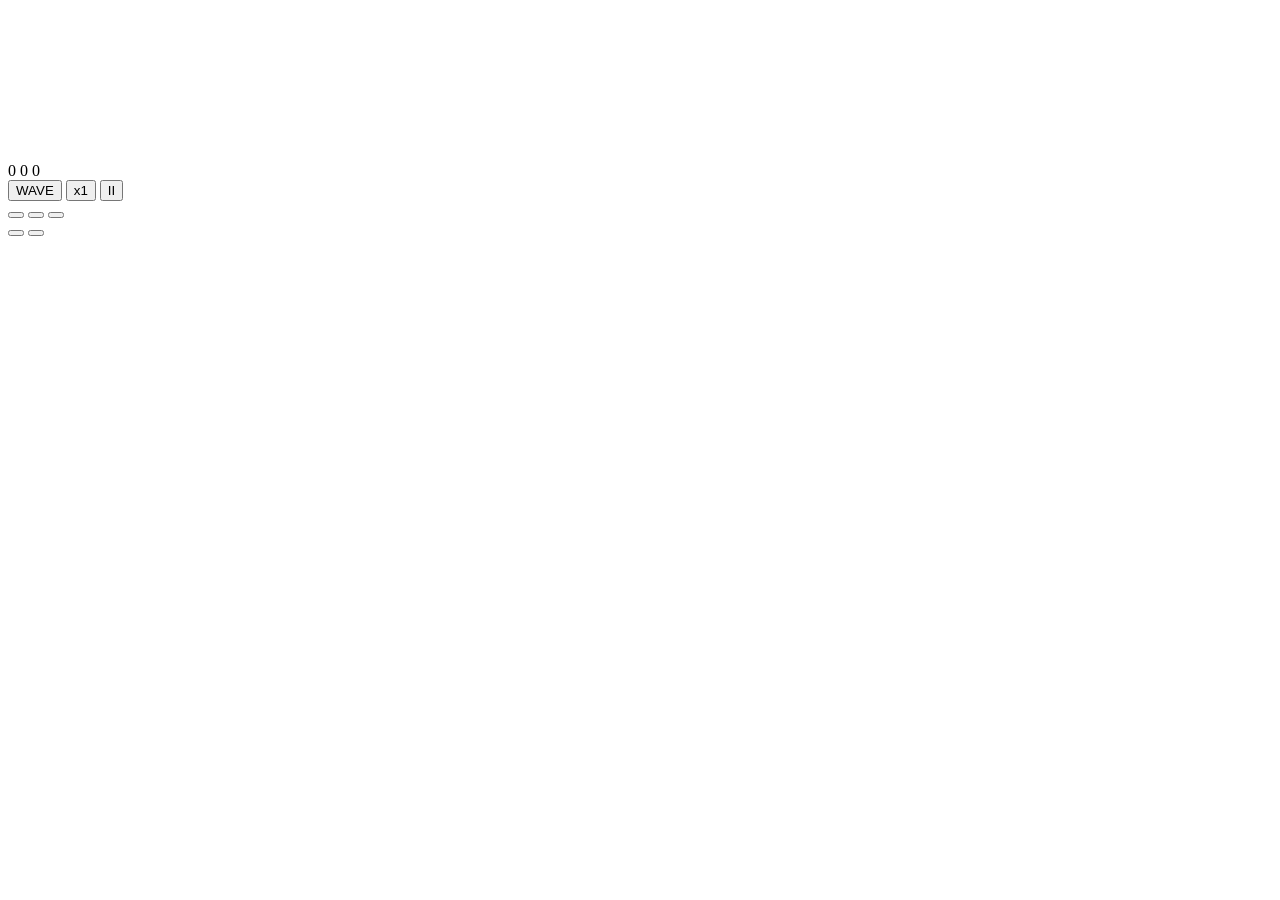
==== index.html @ fbb221e4 "step 8: write_file /home/agent/work/index.html" ====
<!doctype html>
<html lang="en">
<head>
<meta charset="utf-8">
<meta name="viewport" content="width=device-width, initial-scale=1, viewport-fit=cover">
<meta name="theme-color" content="#0b0e22">
<title>TD Gwen</title>
<link rel="manifest" href="manifest.json">
<link rel="icon" href="icons/icon-192.png">
<link rel="apple-touch-icon" href="icons/icon-192.png">
<link rel="stylesheet" href="css/style.css">
</head>
<body>
<div id="app">
  <canvas id="game-canvas"></canvas>

  <div id="hud">
    <span id="hud-gold">0</span>
    <span id="hud-lives">0</span>
    <span id="hud-wave">0</span>
  </div>

  <div id="controls">
    <button id="btn-next">WAVE</button>
    <button id="btn-speed">x1</button>
    <button id="btn-pause">II</button>
  </div>

  <div id="dock"></div>

  <div id="panel">
    <div id="panel-title"></div>
    <div id="panel-stats"></div>
    <div id="panel-actions">
      <button id="btn-buy"></button>
      <button id="btn-upgrade"></button>
      <button id="btn-sell"></button>
    </div>
  </div>

  <div id="overlay">
    <div id="overlay-title"></div>
    <div id="overlay-sub"></div>
    <button id="btn-start"></button>
    <button id="btn-again"></button>
  </div>

  <div id="toast"></div>
</div>
<script type="module" src="src/main.js"></script>
</body>
</html>
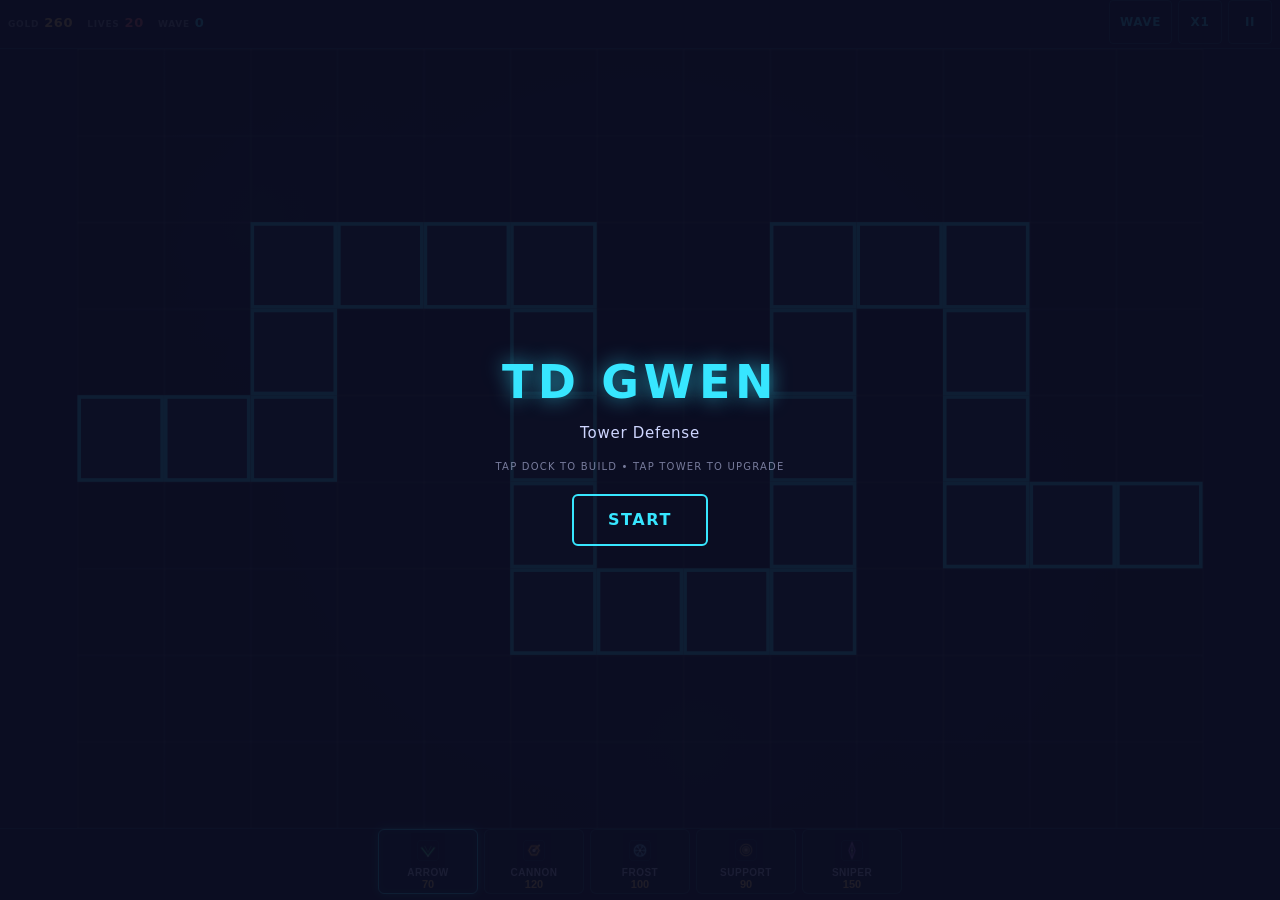
==== commit dee53915: "ui: responsive HUD/dock/panel/toasts + touch" ====
--- a/index.html
+++ b/index.html
@@ -2,8 +2,12 @@
 <html lang="en">
 <head>
 <meta charset="utf-8">
-<meta name="viewport" content="width=device-width, initial-scale=1, viewport-fit=cover">
+<meta name="viewport" content="width=device-width, initial-scale=1, maximum-scale=1, user-scalable=no, viewport-fit=cover">
 <meta name="theme-color" content="#0b0e22">
+<meta name="mobile-web-app-capable" content="yes">
+<meta name="apple-mobile-web-app-capable" content="yes">
+<meta name="apple-mobile-web-app-status-bar-style" content="black-translucent">
+<meta name="apple-mobile-web-app-title" content="TD Gwen">
 <title>TD Gwen</title>
 <link rel="manifest" href="manifest.json">
 <link rel="icon" href="icons/icon-192.png">
@@ -12,21 +16,24 @@
 </head>
 <body>
 <div id="app">
+  <div id="topbar">
+    <div id="hud">
+      <span class="hud-stat"><span class="hud-label">Gold</span><span id="hud-gold">0</span></span>
+      <span class="hud-stat"><span class="hud-label">Lives</span><span id="hud-lives">0</span></span>
+      <span class="hud-stat"><span class="hud-label">Wave</span><span id="hud-wave">0</span></span>
+    </div>
+    <div id="controls">
+      <button id="btn-next">WAVE</button>
+      <button id="btn-speed">x1</button>
+      <button id="btn-pause">II</button>
+    </div>
+  </div>
+
   <canvas id="game-canvas"></canvas>
 
-  <div id="hud">
-    <span id="hud-gold">0</span>
-    <span id="hud-lives">0</span>
-    <span id="hud-wave">0</span>
+  <div id="bottom-bar">
+    <div id="dock"></div>
   </div>
-
-  <div id="controls">
-    <button id="btn-next">WAVE</button>
-    <button id="btn-speed">x1</button>
-    <button id="btn-pause">II</button>
-  </div>
-
-  <div id="dock"></div>
 
   <div id="panel">
     <div id="panel-title"></div>
@@ -41,6 +48,7 @@
   <div id="overlay">
     <div id="overlay-title"></div>
     <div id="overlay-sub"></div>
+    <div id="overlay-hint">TAP DOCK TO BUILD &bull; TAP TOWER TO UPGRADE</div>
     <button id="btn-start"></button>
     <button id="btn-again"></button>
   </div>
--- a/css/style.css
+++ b/css/style.css
@@ -0,0 +1,258 @@
+/* TD Gwen — neon vector on dark indigo. Responsive portrait + landscape. */
+:root {
+  --bg: #0b0e22;
+  --panel: rgba(13, 16, 38, .85);
+  --border: rgba(55, 230, 255, .25);
+  --accent: #37e6ff;
+  --gold: #ffd166;
+  --danger: #ff6b6b;
+}
+
+* { box-sizing: border-box; margin: 0; padding: 0; }
+
+html, body {
+  height: 100%;
+  background: var(--bg);
+  color: #e8ecff;
+  font-family: system-ui, sans-serif;
+  overflow: hidden;
+  user-select: none;
+  -webkit-user-select: none;
+  -webkit-tap-highlight-color: transparent;
+}
+
+#app { position: fixed; inset: 0; display: flex; flex-direction: column; }
+
+/* ---- top bar (HUD + controls) ------------------------------------------- */
+#topbar {
+  display: flex;
+  align-items: stretch;
+  gap: 8px;
+  padding: env(safe-area-inset-top) 8px 4px;
+  background: var(--panel);
+  border-bottom: 1px solid var(--border);
+  z-index: 4;
+}
+
+#hud {
+  flex: 1;
+  display: flex;
+  gap: 14px;
+  align-items: center;
+  min-width: 0;
+  font-weight: bold;
+  letter-spacing: .05em;
+  text-transform: uppercase;
+  font-size: 13px;
+}
+.hud-stat { display: inline-flex; align-items: baseline; gap: 5px; white-space: nowrap; }
+.hud-label { font-size: 9px; opacity: .55; letter-spacing: .08em; }
+#hud-gold { color: var(--gold); }
+#hud-lives { color: var(--danger); }
+#hud-wave { color: var(--accent); }
+
+#controls {
+  display: flex;
+  gap: 6px;
+  align-items: center;
+}
+#controls button {
+  background: transparent;
+  border: 1px solid var(--border);
+  color: var(--accent);
+  font-family: inherit;
+  font-weight: bold;
+  letter-spacing: .05em;
+  text-transform: uppercase;
+  font-size: 12px;
+  min-height: 44px;
+  min-width: 44px;
+  padding: 4px 10px;
+  border-radius: 4px;
+  cursor: pointer;
+  touch-action: manipulation;
+}
+#controls button:active { background: rgba(55, 230, 255, .15); }
+#btn-next { color: var(--gold); border-color: rgba(255, 209, 102, .4); }
+#btn-next:disabled { opacity: .4; }
+
+/* ---- canvas --------------------------------------------------------------- */
+#game-canvas {
+  flex: 1;
+  width: 100%;
+  min-height: 0;
+  touch-action: none;
+  display: block;
+}
+
+/* ---- bottom bar (dock) ---------------------------------------------------- */
+#bottom-bar {
+  padding: 0 8px calc(env(safe-area-inset-bottom) + 6px);
+  background: var(--panel);
+  border-top: 1px solid var(--border);
+  z-index: 4;
+}
+
+#dock {
+  display: flex;
+  gap: 6px;
+  justify-content: center;
+}
+.dock-btn {
+  position: relative;
+  flex: 1 1 0;
+  max-width: 76px;
+  min-width: 56px;
+  min-height: 58px;
+  background: rgba(255, 255, 255, .03);
+  border: 1px solid var(--border);
+  border-radius: 6px;
+  padding: 3px 2px;
+  cursor: pointer;
+  touch-action: manipulation;
+  display: flex;
+  flex-direction: column;
+  align-items: center;
+  justify-content: center;
+  gap: 1px;
+  transition: border-color .1s, box-shadow .1s;
+}
+.dock-name { font-size: 10px; font-weight: bold; letter-spacing: .05em; text-transform: uppercase; color: #cfd6ff; line-height: 1; }
+.dock-cost { color: var(--gold); font-size: 11px; font-weight: bold; line-height: 1; }
+.dock-btn canvas { width: 34px; height: 34px; display: block; }
+.dock-btn.selected {
+  border-color: var(--accent);
+  box-shadow: 0 0 10px rgba(55, 230, 255, .5), inset 0 0 6px rgba(55, 230, 255, .15);
+  background: rgba(55, 230, 255, .08);
+}
+.dock-btn.disabled { opacity: .4; }
+.dock-btn.disabled .dock-cost { color: var(--danger); }
+
+/* ---- tower panel ------------------------------------------------------------ */
+#panel {
+  position: absolute;
+  left: 8px;
+  top: 64px;
+  width: 168px;
+  background: var(--panel);
+  border: 1px solid var(--border);
+  border-radius: 6px;
+  padding: 10px;
+  display: none;
+  z-index: 6;
+  backdrop-filter: blur(4px);
+}
+#panel.visible { display: block; }
+#panel.side-right { left: auto; right: 8px; }
+#panel-title { font-weight: bold; letter-spacing: .05em; text-transform: uppercase; color: var(--accent); font-size: 13px; margin-bottom: 4px; }
+#panel-stats { font-size: 11px; line-height: 1.6; margin-bottom: 8px; color: #cfd6ff; }
+#panel-actions { display: flex; flex-direction: column; gap: 4px; }
+#panel-actions button {
+  background: transparent;
+  border: 1px solid var(--border);
+  color: #e8ecff;
+  font-family: inherit;
+  font-weight: bold;
+  font-size: 11px;
+  letter-spacing: .05em;
+  text-transform: uppercase;
+  min-height: 40px;
+  padding: 5px;
+  border-radius: 4px;
+  cursor: pointer;
+  touch-action: manipulation;
+}
+#panel-actions button:disabled { opacity: .4; cursor: default; }
+#btn-upgrade:not(:disabled) { color: var(--accent); }
+#btn-sell { color: var(--gold); }
+
+/* ---- overlay ----------------------------------------------------------------- */
+#overlay {
+  position: absolute;
+  inset: 0;
+  background: rgba(11, 14, 34, .92);
+  display: none;
+  flex-direction: column;
+  align-items: center;
+  justify-content: center;
+  gap: 12px;
+  z-index: 10;
+  padding: 16px;
+  text-align: center;
+}
+#overlay.visible { display: flex; }
+#overlay-title {
+  font-size: clamp(30px, 8vw, 46px);
+  font-weight: bold;
+  letter-spacing: .1em;
+  color: var(--accent);
+  text-shadow: 0 0 20px rgba(55, 230, 255, .6);
+}
+#overlay-sub { color: #cfd6ff; font-size: 15px; letter-spacing: .05em; line-height: 1.6; }
+#overlay-hint {
+  font-size: 10px;
+  letter-spacing: .12em;
+  text-transform: uppercase;
+  color: rgba(207, 214, 255, .55);
+  margin-top: 4px;
+}
+#btn-start, #btn-again {
+  margin-top: 10px;
+  background: transparent;
+  border: 2px solid var(--accent);
+  color: var(--accent);
+  font-family: inherit;
+  font-weight: bold;
+  font-size: 16px;
+  letter-spacing: .1em;
+  text-transform: uppercase;
+  min-height: 52px;
+  padding: 10px 34px;
+  border-radius: 6px;
+  cursor: pointer;
+  touch-action: manipulation;
+}
+#btn-start:active, #btn-again:active { background: rgba(55, 230, 255, .2); }
+
+/* ---- toast --------------------------------------------------------------------- */
+#toast {
+  position: absolute;
+  bottom: 120px;
+  left: 50%;
+  transform: translateX(-50%);
+  background: var(--panel);
+  border: 1px solid var(--border);
+  color: #fff;
+  font-size: 13px;
+  font-weight: bold;
+  letter-spacing: .05em;
+  padding: 7px 14px;
+  border-radius: 4px;
+  opacity: 0;
+  transition: opacity .2s;
+  pointer-events: none;
+  z-index: 8;
+  white-space: nowrap;
+}
+#toast.show { opacity: 1; }
+
+/* ================= landscape (phone / tablet / desktop) ===================== */
+@media (orientation: landscape) and (max-height: 520px) {
+  #topbar { flex-direction: row; }
+  #hud { font-size: 12px; gap: 12px; }
+  #controls button { min-height: 36px; min-width: 40px; font-size: 11px; }
+  #bottom-bar { padding-bottom: calc(env(safe-area-inset-bottom) + 4px); }
+  .dock-btn { min-height: 52px; max-width: 64px; }
+  .dock-btn canvas { width: 28px; height: 28px; }
+  .dock-name { font-size: 9px; }
+  .dock-cost { font-size: 10px; }
+  #panel { top: 56px; width: 156px; }
+  #toast { bottom: 96px; }
+}
+
+/* wide screens: keep dock centered & compact, panel stays left */
+@media (min-width: 1100px) {
+  #dock { max-width: 560px; margin: 0 auto; }
+  .dock-btn { max-width: 100px; }
+  #panel { width: 190px; }
+}
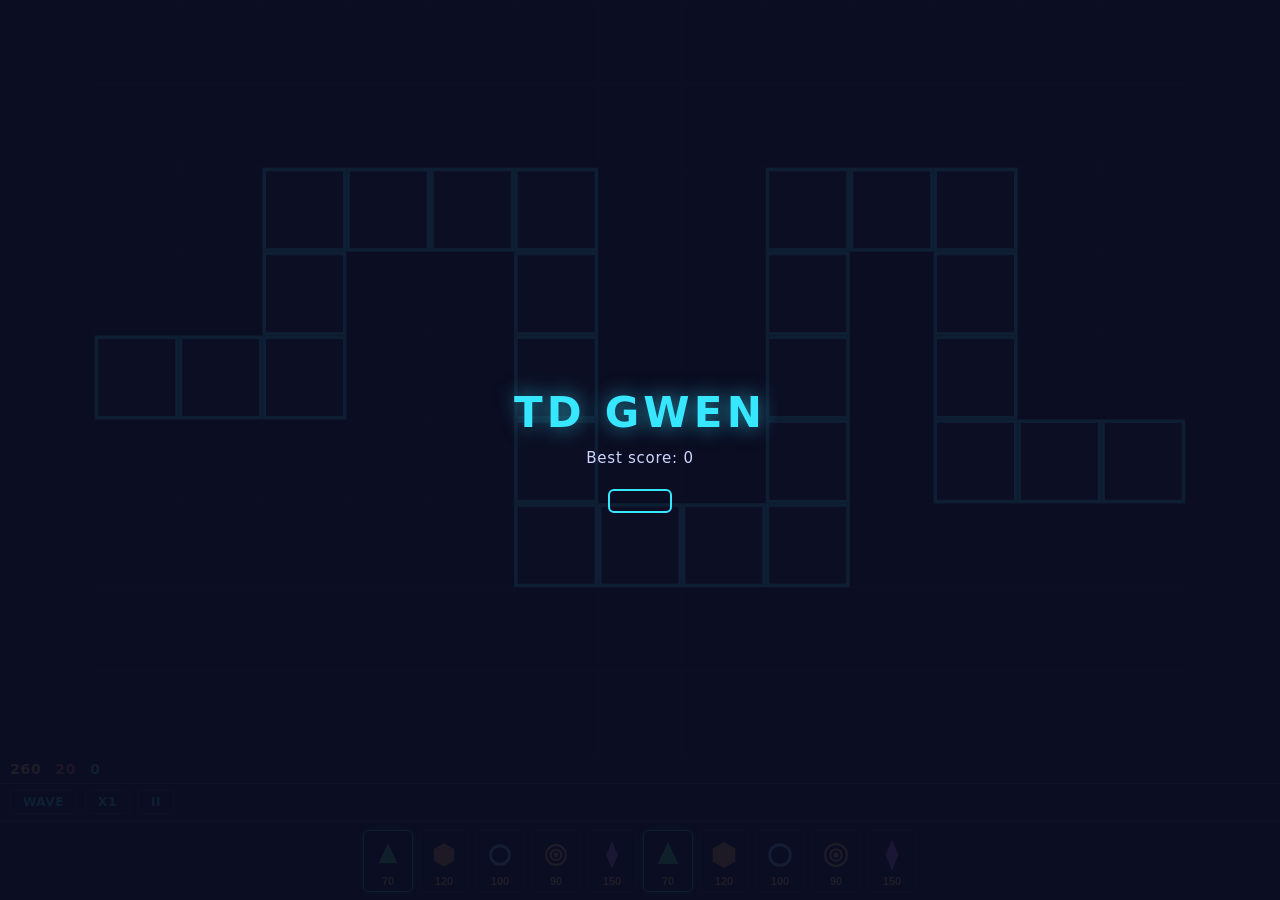
==== commit f08015be: "Merge 41fc937c354ce8e97f7c96503e84b9d49b74febe into d7230fbe8b3061187875a03d1bcf76304a814721" ====
--- a/index.html
+++ b/index.html
@@ -2,12 +2,8 @@
 <html lang="en">
 <head>
 <meta charset="utf-8">
-<meta name="viewport" content="width=device-width, initial-scale=1, maximum-scale=1, user-scalable=no, viewport-fit=cover">
+<meta name="viewport" content="width=device-width, initial-scale=1, viewport-fit=cover">
 <meta name="theme-color" content="#0b0e22">
-<meta name="mobile-web-app-capable" content="yes">
-<meta name="apple-mobile-web-app-capable" content="yes">
-<meta name="apple-mobile-web-app-status-bar-style" content="black-translucent">
-<meta name="apple-mobile-web-app-title" content="TD Gwen">
 <title>TD Gwen</title>
 <link rel="manifest" href="manifest.json">
 <link rel="icon" href="icons/icon-192.png">
@@ -16,24 +12,21 @@
 </head>
 <body>
 <div id="app">
-  <div id="topbar">
-    <div id="hud">
-      <span class="hud-stat"><span class="hud-label">Gold</span><span id="hud-gold">0</span></span>
-      <span class="hud-stat"><span class="hud-label">Lives</span><span id="hud-lives">0</span></span>
-      <span class="hud-stat"><span class="hud-label">Wave</span><span id="hud-wave">0</span></span>
-    </div>
-    <div id="controls">
-      <button id="btn-next">WAVE</button>
-      <button id="btn-speed">x1</button>
-      <button id="btn-pause">II</button>
-    </div>
+  <canvas id="game-canvas"></canvas>
+
+  <div id="hud">
+    <span id="hud-gold">0</span>
+    <span id="hud-lives">0</span>
+    <span id="hud-wave">0</span>
   </div>
 
-  <canvas id="game-canvas"></canvas>
+  <div id="controls">
+    <button id="btn-next">WAVE</button>
+    <button id="btn-speed">x1</button>
+    <button id="btn-pause">II</button>
+  </div>
 
-  <div id="bottom-bar">
-    <div id="dock"></div>
-  </div>
+  <div id="dock"></div>
 
   <div id="panel">
     <div id="panel-title"></div>
@@ -48,7 +41,6 @@
   <div id="overlay">
     <div id="overlay-title"></div>
     <div id="overlay-sub"></div>
-    <div id="overlay-hint">TAP DOCK TO BUILD &bull; TAP TOWER TO UPGRADE</div>
     <button id="btn-start"></button>
     <button id="btn-again"></button>
   </div>
--- a/css/style.css
+++ b/css/style.css
@@ -1,11 +1,10 @@
-/* TD Gwen — neon vector on dark indigo. Responsive portrait + landscape. */
+/* TD Gwen — neon vector on dark indigo. */
 :root {
   --bg: #0b0e22;
   --panel: rgba(13, 16, 38, .85);
   --border: rgba(55, 230, 255, .25);
   --accent: #37e6ff;
   --gold: #ffd166;
-  --danger: #ff6b6b;
 }
 
 * { box-sizing: border-box; margin: 0; padding: 0; }
@@ -18,43 +17,39 @@
   overflow: hidden;
   user-select: none;
   -webkit-user-select: none;
-  -webkit-tap-highlight-color: transparent;
 }
 
 #app { position: fixed; inset: 0; display: flex; flex-direction: column; }
 
-/* ---- top bar (HUD + controls) ------------------------------------------- */
-#topbar {
-  display: flex;
-  align-items: stretch;
-  gap: 8px;
-  padding: env(safe-area-inset-top) 8px 4px;
-  background: var(--panel);
-  border-bottom: 1px solid var(--border);
-  z-index: 4;
+#game-canvas {
+  flex: 1;
+  width: 100%;
+  touch-action: none;
+  display: block;
 }
 
 #hud {
-  flex: 1;
   display: flex;
   gap: 14px;
   align-items: center;
-  min-width: 0;
+  padding: 6px 10px;
+  background: var(--panel);
+  border-bottom: 1px solid var(--border);
   font-weight: bold;
   letter-spacing: .05em;
   text-transform: uppercase;
-  font-size: 13px;
+  font-size: 14px;
 }
-.hud-stat { display: inline-flex; align-items: baseline; gap: 5px; white-space: nowrap; }
-.hud-label { font-size: 9px; opacity: .55; letter-spacing: .08em; }
 #hud-gold { color: var(--gold); }
-#hud-lives { color: var(--danger); }
+#hud-lives { color: #ff6b6b; }
 #hud-wave { color: var(--accent); }
 
 #controls {
   display: flex;
-  gap: 6px;
-  align-items: center;
+  gap: 8px;
+  padding: 6px 10px;
+  background: var(--panel);
+  border-bottom: 1px solid var(--border);
 }
 #controls button {
   background: transparent;
@@ -65,87 +60,53 @@
   letter-spacing: .05em;
   text-transform: uppercase;
   font-size: 12px;
-  min-height: 44px;
-  min-width: 44px;
-  padding: 4px 10px;
+  padding: 4px 12px;
   border-radius: 4px;
   cursor: pointer;
   touch-action: manipulation;
 }
 #controls button:active { background: rgba(55, 230, 255, .15); }
-#btn-next { color: var(--gold); border-color: rgba(255, 209, 102, .4); }
-#btn-next:disabled { opacity: .4; }
-
-/* ---- canvas --------------------------------------------------------------- */
-#game-canvas {
-  flex: 1;
-  width: 100%;
-  min-height: 0;
-  touch-action: none;
-  display: block;
-}
-
-/* ---- bottom bar (dock) ---------------------------------------------------- */
-#bottom-bar {
-  padding: 0 8px calc(env(safe-area-inset-bottom) + 6px);
-  background: var(--panel);
-  border-top: 1px solid var(--border);
-  z-index: 4;
-}
 
 #dock {
   display: flex;
   gap: 6px;
+  padding: 8px 10px;
+  background: var(--panel);
+  border-top: 1px solid var(--border);
   justify-content: center;
 }
 .dock-btn {
   position: relative;
-  flex: 1 1 0;
-  max-width: 76px;
-  min-width: 56px;
-  min-height: 58px;
-  background: rgba(255, 255, 255, .03);
+  background: transparent;
   border: 1px solid var(--border);
   border-radius: 6px;
-  padding: 3px 2px;
+  padding: 4px;
   cursor: pointer;
   touch-action: manipulation;
   display: flex;
   flex-direction: column;
   align-items: center;
-  justify-content: center;
-  gap: 1px;
-  transition: border-color .1s, box-shadow .1s;
 }
-.dock-name { font-size: 10px; font-weight: bold; letter-spacing: .05em; text-transform: uppercase; color: #cfd6ff; line-height: 1; }
-.dock-cost { color: var(--gold); font-size: 11px; font-weight: bold; line-height: 1; }
-.dock-btn canvas { width: 34px; height: 34px; display: block; }
-.dock-btn.selected {
-  border-color: var(--accent);
-  box-shadow: 0 0 10px rgba(55, 230, 255, .5), inset 0 0 6px rgba(55, 230, 255, .15);
-  background: rgba(55, 230, 255, .08);
-}
+.dock-btn canvas { width: 40px; height: 40px; }
+.dock-cost { color: var(--gold); font-size: 11px; font-weight: bold; }
+.dock-btn.selected { border-color: var(--accent); box-shadow: 0 0 8px rgba(55, 230, 255, .5); }
 .dock-btn.disabled { opacity: .4; }
-.dock-btn.disabled .dock-cost { color: var(--danger); }
 
-/* ---- tower panel ------------------------------------------------------------ */
 #panel {
   position: absolute;
-  left: 8px;
-  top: 64px;
-  width: 168px;
+  left: 10px;
+  top: 90px;
+  width: 170px;
   background: var(--panel);
   border: 1px solid var(--border);
   border-radius: 6px;
   padding: 10px;
   display: none;
-  z-index: 6;
-  backdrop-filter: blur(4px);
+  z-index: 5;
 }
 #panel.visible { display: block; }
-#panel.side-right { left: auto; right: 8px; }
 #panel-title { font-weight: bold; letter-spacing: .05em; text-transform: uppercase; color: var(--accent); font-size: 13px; margin-bottom: 4px; }
-#panel-stats { font-size: 11px; line-height: 1.6; margin-bottom: 8px; color: #cfd6ff; }
+#panel-stats { font-size: 11px; line-height: 1.5; margin-bottom: 8px; color: #cfd6ff; }
 #panel-actions { display: flex; flex-direction: column; gap: 4px; }
 #panel-actions button {
   background: transparent;
@@ -156,17 +117,15 @@
   font-size: 11px;
   letter-spacing: .05em;
   text-transform: uppercase;
-  min-height: 40px;
   padding: 5px;
   border-radius: 4px;
   cursor: pointer;
   touch-action: manipulation;
 }
-#panel-actions button:disabled { opacity: .4; cursor: default; }
+#panel-actions button:disabled { opacity: .4; }
 #btn-upgrade:not(:disabled) { color: var(--accent); }
 #btn-sell { color: var(--gold); }
 
-/* ---- overlay ----------------------------------------------------------------- */
 #overlay {
   position: absolute;
   inset: 0;
@@ -177,25 +136,16 @@
   justify-content: center;
   gap: 12px;
   z-index: 10;
-  padding: 16px;
-  text-align: center;
 }
 #overlay.visible { display: flex; }
 #overlay-title {
-  font-size: clamp(30px, 8vw, 46px);
+  font-size: 42px;
   font-weight: bold;
   letter-spacing: .1em;
   color: var(--accent);
   text-shadow: 0 0 20px rgba(55, 230, 255, .6);
 }
-#overlay-sub { color: #cfd6ff; font-size: 15px; letter-spacing: .05em; line-height: 1.6; }
-#overlay-hint {
-  font-size: 10px;
-  letter-spacing: .12em;
-  text-transform: uppercase;
-  color: rgba(207, 214, 255, .55);
-  margin-top: 4px;
-}
+#overlay-sub { color: #cfd6ff; font-size: 15px; letter-spacing: .05em; }
 #btn-start, #btn-again {
   margin-top: 10px;
   background: transparent;
@@ -206,18 +156,16 @@
   font-size: 16px;
   letter-spacing: .1em;
   text-transform: uppercase;
-  min-height: 52px;
-  padding: 10px 34px;
+  padding: 10px 30px;
   border-radius: 6px;
   cursor: pointer;
   touch-action: manipulation;
 }
 #btn-start:active, #btn-again:active { background: rgba(55, 230, 255, .2); }
 
-/* ---- toast --------------------------------------------------------------------- */
 #toast {
   position: absolute;
-  bottom: 120px;
+  bottom: 110px;
   left: 50%;
   transform: translateX(-50%);
   background: var(--panel);
@@ -226,33 +174,11 @@
   font-size: 13px;
   font-weight: bold;
   letter-spacing: .05em;
-  padding: 7px 14px;
+  padding: 6px 14px;
   border-radius: 4px;
   opacity: 0;
   transition: opacity .2s;
   pointer-events: none;
   z-index: 8;
-  white-space: nowrap;
 }
 #toast.show { opacity: 1; }
-
-/* ================= landscape (phone / tablet / desktop) ===================== */
-@media (orientation: landscape) and (max-height: 520px) {
-  #topbar { flex-direction: row; }
-  #hud { font-size: 12px; gap: 12px; }
-  #controls button { min-height: 36px; min-width: 40px; font-size: 11px; }
-  #bottom-bar { padding-bottom: calc(env(safe-area-inset-bottom) + 4px); }
-  .dock-btn { min-height: 52px; max-width: 64px; }
-  .dock-btn canvas { width: 28px; height: 28px; }
-  .dock-name { font-size: 9px; }
-  .dock-cost { font-size: 10px; }
-  #panel { top: 56px; width: 156px; }
-  #toast { bottom: 96px; }
-}
-
-/* wide screens: keep dock centered & compact, panel stays left */
-@media (min-width: 1100px) {
-  #dock { max-width: 560px; margin: 0 auto; }
-  .dock-btn { max-width: 100px; }
-  #panel { width: 190px; }
-}
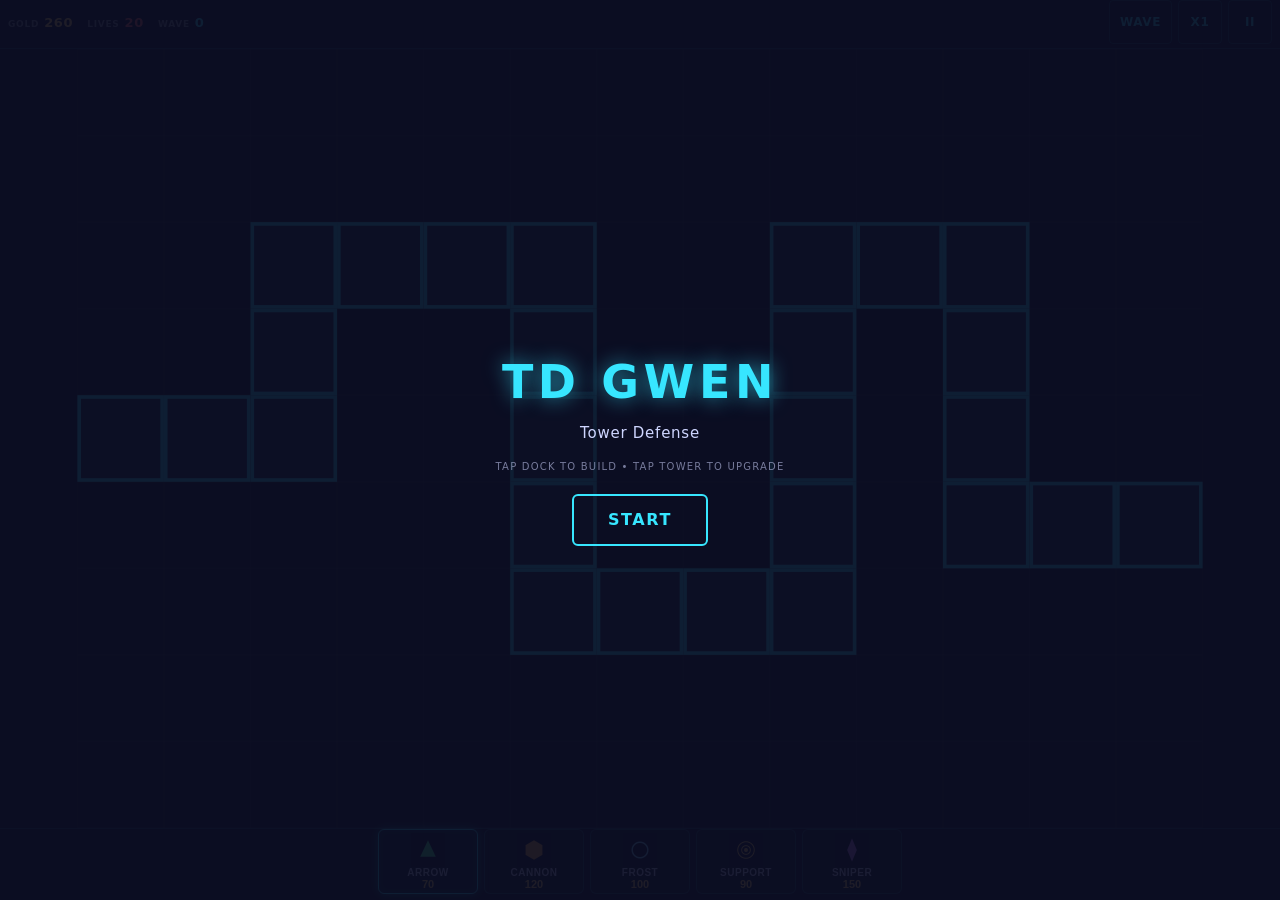
==== commit 444b2e02: "Merge remote-tracking branch 'origin/agent/ui-1008-1142' into integration/1008-1142" ====
--- a/index.html
+++ b/index.html
@@ -2,8 +2,12 @@
 <html lang="en">
 <head>
 <meta charset="utf-8">
-<meta name="viewport" content="width=device-width, initial-scale=1, viewport-fit=cover">
+<meta name="viewport" content="width=device-width, initial-scale=1, maximum-scale=1, user-scalable=no, viewport-fit=cover">
 <meta name="theme-color" content="#0b0e22">
+<meta name="mobile-web-app-capable" content="yes">
+<meta name="apple-mobile-web-app-capable" content="yes">
+<meta name="apple-mobile-web-app-status-bar-style" content="black-translucent">
+<meta name="apple-mobile-web-app-title" content="TD Gwen">
 <title>TD Gwen</title>
 <link rel="manifest" href="manifest.json">
 <link rel="icon" href="icons/icon-192.png">
@@ -12,21 +16,24 @@
 </head>
 <body>
 <div id="app">
+  <div id="topbar">
+    <div id="hud">
+      <span class="hud-stat"><span class="hud-label">Gold</span><span id="hud-gold">0</span></span>
+      <span class="hud-stat"><span class="hud-label">Lives</span><span id="hud-lives">0</span></span>
+      <span class="hud-stat"><span class="hud-label">Wave</span><span id="hud-wave">0</span></span>
+    </div>
+    <div id="controls">
+      <button id="btn-next">WAVE</button>
+      <button id="btn-speed">x1</button>
+      <button id="btn-pause">II</button>
+    </div>
+  </div>
+
   <canvas id="game-canvas"></canvas>
 
-  <div id="hud">
-    <span id="hud-gold">0</span>
-    <span id="hud-lives">0</span>
-    <span id="hud-wave">0</span>
+  <div id="bottom-bar">
+    <div id="dock"></div>
   </div>
-
-  <div id="controls">
-    <button id="btn-next">WAVE</button>
-    <button id="btn-speed">x1</button>
-    <button id="btn-pause">II</button>
-  </div>
-
-  <div id="dock"></div>
 
   <div id="panel">
     <div id="panel-title"></div>
@@ -41,6 +48,7 @@
   <div id="overlay">
     <div id="overlay-title"></div>
     <div id="overlay-sub"></div>
+    <div id="overlay-hint">TAP DOCK TO BUILD &bull; TAP TOWER TO UPGRADE</div>
     <button id="btn-start"></button>
     <button id="btn-again"></button>
   </div>
--- a/css/style.css
+++ b/css/style.css
@@ -1,10 +1,11 @@
-/* TD Gwen — neon vector on dark indigo. */
+/* TD Gwen — neon vector on dark indigo. Responsive portrait + landscape. */
 :root {
   --bg: #0b0e22;
   --panel: rgba(13, 16, 38, .85);
   --border: rgba(55, 230, 255, .25);
   --accent: #37e6ff;
   --gold: #ffd166;
+  --danger: #ff6b6b;
 }
 
 * { box-sizing: border-box; margin: 0; padding: 0; }
@@ -17,96 +18,134 @@
   overflow: hidden;
   user-select: none;
   -webkit-user-select: none;
+  -webkit-tap-highlight-color: transparent;
 }
 
 #app { position: fixed; inset: 0; display: flex; flex-direction: column; }
 
+/* ---- top bar (HUD + controls) ------------------------------------------- */
+#topbar {
+  display: flex;
+  align-items: stretch;
+  gap: 8px;
+  padding: env(safe-area-inset-top) 8px 4px;
+  background: var(--panel);
+  border-bottom: 1px solid var(--border);
+  z-index: 4;
+}
+
+#hud {
+  flex: 1;
+  display: flex;
+  gap: 14px;
+  align-items: center;
+  min-width: 0;
+  font-weight: bold;
+  letter-spacing: .05em;
+  text-transform: uppercase;
+  font-size: 13px;
+}
+.hud-stat { display: inline-flex; align-items: baseline; gap: 5px; white-space: nowrap; }
+.hud-label { font-size: 9px; opacity: .55; letter-spacing: .08em; }
+#hud-gold { color: var(--gold); }
+#hud-lives { color: var(--danger); }
+#hud-wave { color: var(--accent); }
+
+#controls {
+  display: flex;
+  gap: 6px;
+  align-items: center;
+}
+#controls button {
+  background: transparent;
+  border: 1px solid var(--border);
+  color: var(--accent);
+  font-family: inherit;
+  font-weight: bold;
+  letter-spacing: .05em;
+  text-transform: uppercase;
+  font-size: 12px;
+  min-height: 44px;
+  min-width: 44px;
+  padding: 4px 10px;
+  border-radius: 4px;
+  cursor: pointer;
+  touch-action: manipulation;
+}
+#controls button:active { background: rgba(55, 230, 255, .15); }
+#btn-next { color: var(--gold); border-color: rgba(255, 209, 102, .4); }
+#btn-next:disabled { opacity: .4; }
+
+/* ---- canvas --------------------------------------------------------------- */
 #game-canvas {
   flex: 1;
   width: 100%;
+  min-height: 0;
   touch-action: none;
   display: block;
 }
 
-#hud {
-  display: flex;
-  gap: 14px;
-  align-items: center;
-  padding: 6px 10px;
-  background: var(--panel);
-  border-bottom: 1px solid var(--border);
-  font-weight: bold;
-  letter-spacing: .05em;
-  text-transform: uppercase;
-  font-size: 14px;
-}
-#hud-gold { color: var(--gold); }
-#hud-lives { color: #ff6b6b; }
-#hud-wave { color: var(--accent); }
-
-#controls {
-  display: flex;
-  gap: 8px;
-  padding: 6px 10px;
-  background: var(--panel);
-  border-bottom: 1px solid var(--border);
-}
-#controls button {
-  background: transparent;
-  border: 1px solid var(--border);
-  color: var(--accent);
-  font-family: inherit;
-  font-weight: bold;
-  letter-spacing: .05em;
-  text-transform: uppercase;
-  font-size: 12px;
-  padding: 4px 12px;
-  border-radius: 4px;
-  cursor: pointer;
-  touch-action: manipulation;
-}
-#controls button:active { background: rgba(55, 230, 255, .15); }
+/* ---- bottom bar (dock) ---------------------------------------------------- */
+#bottom-bar {
+  padding: 0 8px calc(env(safe-area-inset-bottom) + 6px);
+  background: var(--panel);
+  border-top: 1px solid var(--border);
+  z-index: 4;
+}
 
 #dock {
   display: flex;
   gap: 6px;
-  padding: 8px 10px;
-  background: var(--panel);
-  border-top: 1px solid var(--border);
   justify-content: center;
 }
 .dock-btn {
   position: relative;
-  background: transparent;
+  flex: 1 1 0;
+  max-width: 76px;
+  min-width: 56px;
+  min-height: 58px;
+  background: rgba(255, 255, 255, .03);
   border: 1px solid var(--border);
   border-radius: 6px;
-  padding: 4px;
+  padding: 3px 2px;
   cursor: pointer;
   touch-action: manipulation;
   display: flex;
   flex-direction: column;
   align-items: center;
-}
-.dock-btn canvas { width: 40px; height: 40px; }
-.dock-cost { color: var(--gold); font-size: 11px; font-weight: bold; }
-.dock-btn.selected { border-color: var(--accent); box-shadow: 0 0 8px rgba(55, 230, 255, .5); }
+  justify-content: center;
+  gap: 1px;
+  transition: border-color .1s, box-shadow .1s;
+}
+.dock-name { font-size: 10px; font-weight: bold; letter-spacing: .05em; text-transform: uppercase; color: #cfd6ff; line-height: 1; }
+.dock-cost { color: var(--gold); font-size: 11px; font-weight: bold; line-height: 1; }
+.dock-btn canvas { width: 34px; height: 34px; display: block; }
+.dock-btn.selected {
+  border-color: var(--accent);
+  box-shadow: 0 0 10px rgba(55, 230, 255, .5), inset 0 0 6px rgba(55, 230, 255, .15);
+  background: rgba(55, 230, 255, .08);
+}
 .dock-btn.disabled { opacity: .4; }
-
+.dock-btn.disabled .dock-cost { color: var(--danger); }
+
+/* ---- tower panel ------------------------------------------------------------ */
 #panel {
   position: absolute;
-  left: 10px;
-  top: 90px;
-  width: 170px;
+  left: 8px;
+  top: 64px;
+  width: 168px;
   background: var(--panel);
   border: 1px solid var(--border);
   border-radius: 6px;
   padding: 10px;
   display: none;
-  z-index: 5;
+  z-index: 6;
+  backdrop-filter: blur(4px);
 }
 #panel.visible { display: block; }
+#panel.side-right { left: auto; right: 8px; }
 #panel-title { font-weight: bold; letter-spacing: .05em; text-transform: uppercase; color: var(--accent); font-size: 13px; margin-bottom: 4px; }
-#panel-stats { font-size: 11px; line-height: 1.5; margin-bottom: 8px; color: #cfd6ff; }
+#panel-stats { font-size: 11px; line-height: 1.6; margin-bottom: 8px; color: #cfd6ff; }
 #panel-actions { display: flex; flex-direction: column; gap: 4px; }
 #panel-actions button {
   background: transparent;
@@ -117,15 +156,17 @@
   font-size: 11px;
   letter-spacing: .05em;
   text-transform: uppercase;
+  min-height: 40px;
   padding: 5px;
   border-radius: 4px;
   cursor: pointer;
   touch-action: manipulation;
 }
-#panel-actions button:disabled { opacity: .4; }
+#panel-actions button:disabled { opacity: .4; cursor: default; }
 #btn-upgrade:not(:disabled) { color: var(--accent); }
 #btn-sell { color: var(--gold); }
 
+/* ---- overlay ----------------------------------------------------------------- */
 #overlay {
   position: absolute;
   inset: 0;
@@ -136,16 +177,25 @@
   justify-content: center;
   gap: 12px;
   z-index: 10;
+  padding: 16px;
+  text-align: center;
 }
 #overlay.visible { display: flex; }
 #overlay-title {
-  font-size: 42px;
+  font-size: clamp(30px, 8vw, 46px);
   font-weight: bold;
   letter-spacing: .1em;
   color: var(--accent);
   text-shadow: 0 0 20px rgba(55, 230, 255, .6);
 }
-#overlay-sub { color: #cfd6ff; font-size: 15px; letter-spacing: .05em; }
+#overlay-sub { color: #cfd6ff; font-size: 15px; letter-spacing: .05em; line-height: 1.6; }
+#overlay-hint {
+  font-size: 10px;
+  letter-spacing: .12em;
+  text-transform: uppercase;
+  color: rgba(207, 214, 255, .55);
+  margin-top: 4px;
+}
 #btn-start, #btn-again {
   margin-top: 10px;
   background: transparent;
@@ -156,16 +206,18 @@
   font-size: 16px;
   letter-spacing: .1em;
   text-transform: uppercase;
-  padding: 10px 30px;
+  min-height: 52px;
+  padding: 10px 34px;
   border-radius: 6px;
   cursor: pointer;
   touch-action: manipulation;
 }
 #btn-start:active, #btn-again:active { background: rgba(55, 230, 255, .2); }
 
+/* ---- toast --------------------------------------------------------------------- */
 #toast {
   position: absolute;
-  bottom: 110px;
+  bottom: 120px;
   left: 50%;
   transform: translateX(-50%);
   background: var(--panel);
@@ -174,11 +226,33 @@
   font-size: 13px;
   font-weight: bold;
   letter-spacing: .05em;
-  padding: 6px 14px;
+  padding: 7px 14px;
   border-radius: 4px;
   opacity: 0;
   transition: opacity .2s;
   pointer-events: none;
   z-index: 8;
+  white-space: nowrap;
 }
 #toast.show { opacity: 1; }
+
+/* ================= landscape (phone / tablet / desktop) ===================== */
+@media (orientation: landscape) and (max-height: 520px) {
+  #topbar { flex-direction: row; }
+  #hud { font-size: 12px; gap: 12px; }
+  #controls button { min-height: 36px; min-width: 40px; font-size: 11px; }
+  #bottom-bar { padding-bottom: calc(env(safe-area-inset-bottom) + 4px); }
+  .dock-btn { min-height: 52px; max-width: 64px; }
+  .dock-btn canvas { width: 28px; height: 28px; }
+  .dock-name { font-size: 9px; }
+  .dock-cost { font-size: 10px; }
+  #panel { top: 56px; width: 156px; }
+  #toast { bottom: 96px; }
+}
+
+/* wide screens: keep dock centered & compact, panel stays left */
+@media (min-width: 1100px) {
+  #dock { max-width: 560px; margin: 0 auto; }
+  .dock-btn { max-width: 100px; }
+  #panel { width: 190px; }
+}
